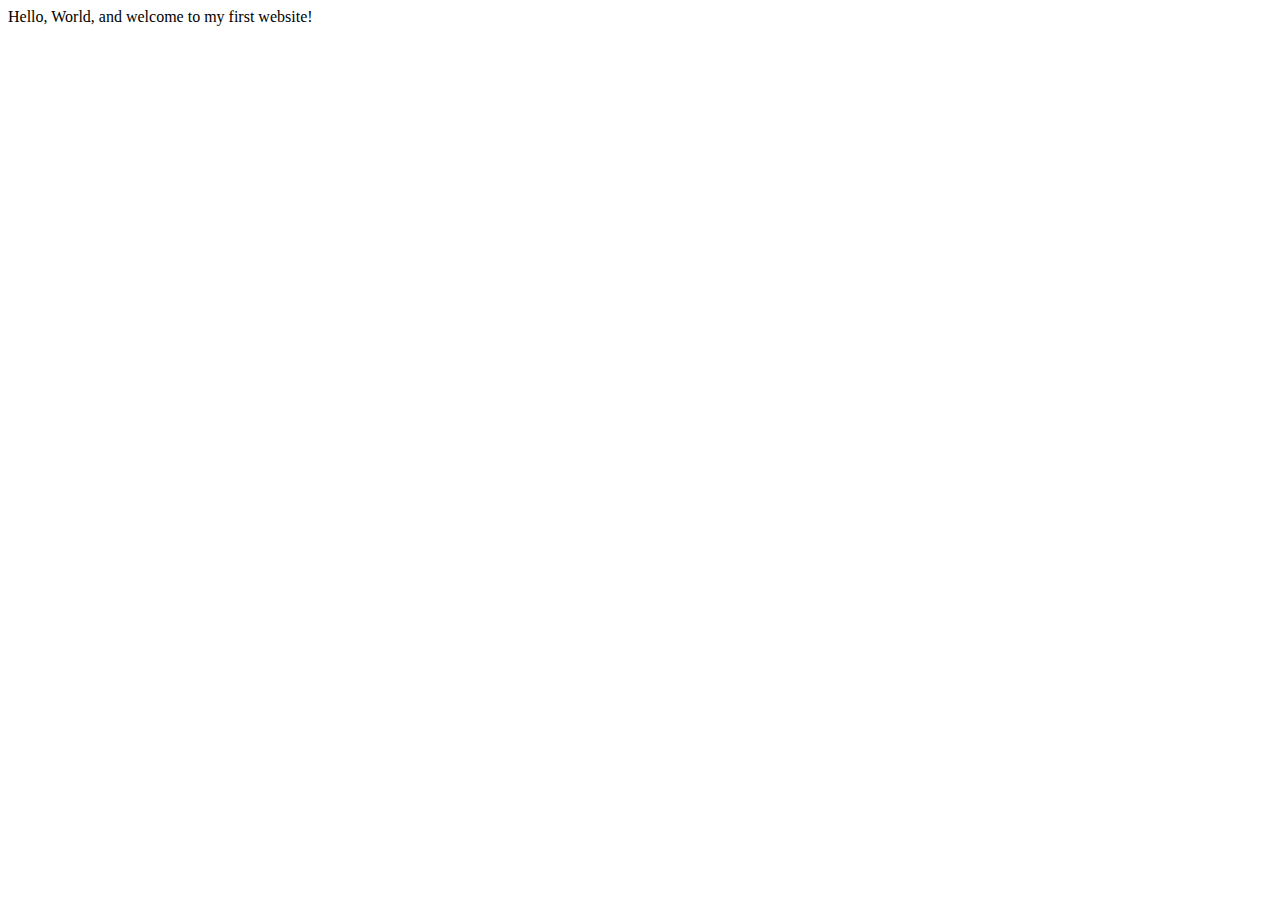
==== index.html @ 9302c260 "initial commit" ====
<!DOCTYPE html>
<!-- saved from url=(0058)file:///C:/Users/Dallas%20Kraft/Downloads/index%20(3).html -->
<html lang="en"><head><meta http-equiv="Content-Type" content="text/html; charset=UTF-8">
        
        <meta name="viewport" content="width=device-width, initial-scale=1.0">
        <title>My First Website</title>
    </head>
    <body>
       Hello, World, and welcome to my first website!
    
</body></html>
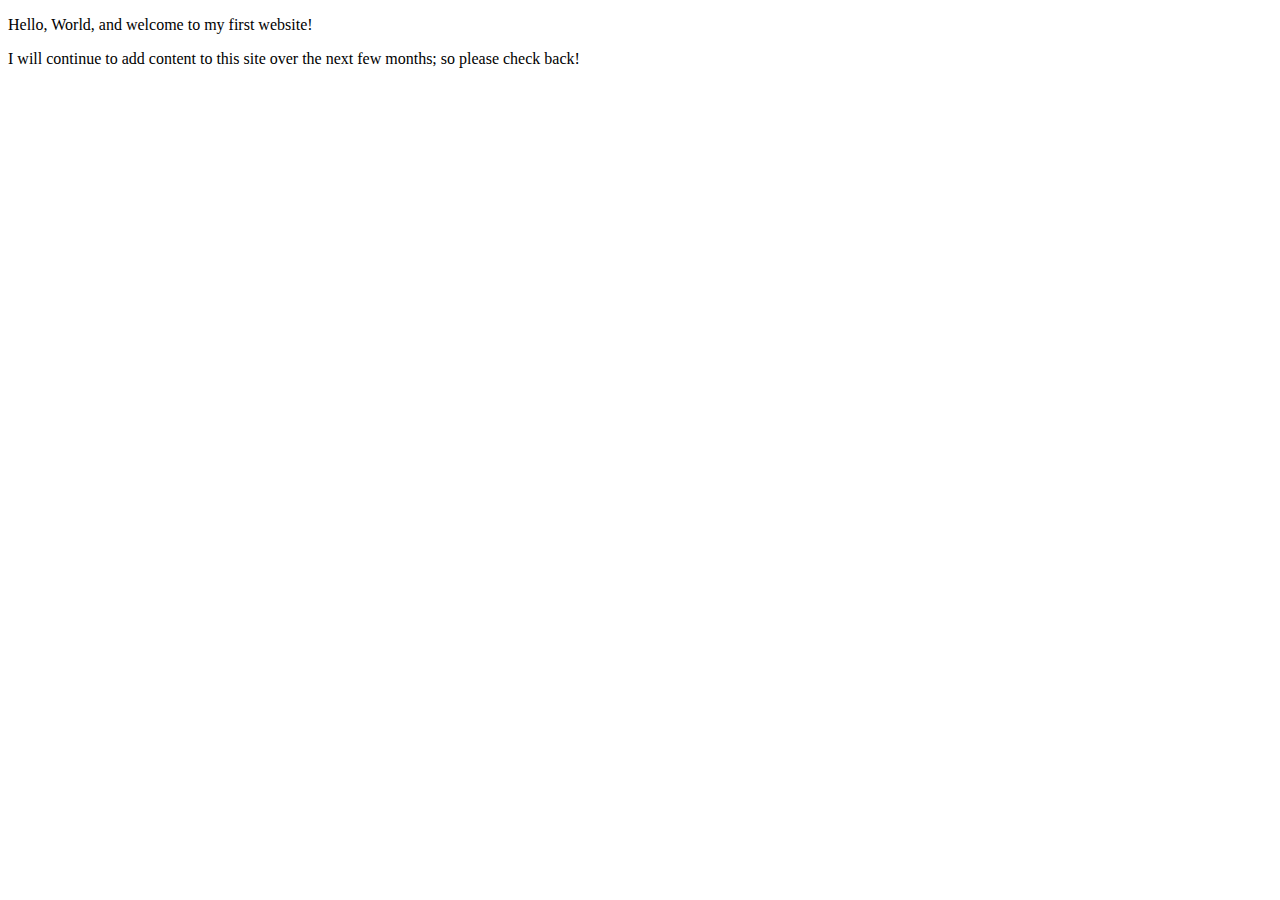
==== commit 5f519744: "Update index.html" ====
--- a/index.html
+++ b/index.html
@@ -1,11 +1,14 @@
 <!DOCTYPE html>
 <!-- saved from url=(0058)file:///C:/Users/Dallas%20Kraft/Downloads/index%20(3).html -->
-<html lang="en"><head><meta http-equiv="Content-Type" content="text/html; charset=UTF-8">
-        
+<html lang="en">
+    <head>
+        <meta charset="UTF-8">
         <meta name="viewport" content="width=device-width, initial-scale=1.0">
-        <title>My First Website</title>
+        <meta name="author" content="Dallas Kraft">
+        <title>DD Kraft | Web Developer</title>
     </head>
     <body>
-       Hello, World, and welcome to my first website!
-    
-</body></html>+       <p>Hello, World, and welcome to my first website!</p>
+    <p>I will continue to add content to this site over the next few months; so please check back!</p>
+    </body>
+</html>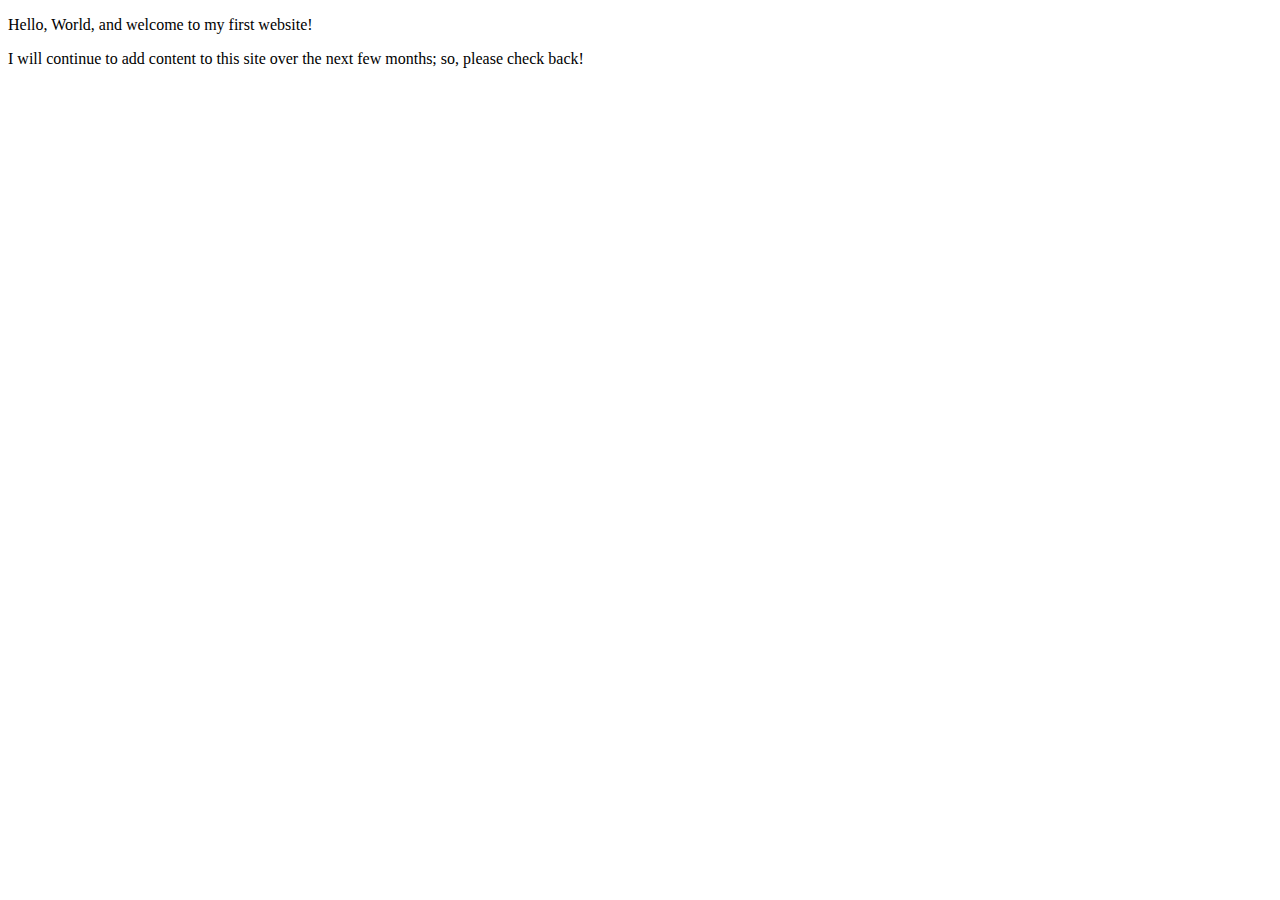
==== commit 9e151584: "Update index.html" ====
--- a/index.html
+++ b/index.html
@@ -9,6 +9,6 @@
     </head>
     <body>
        <p>Hello, World, and welcome to my first website!</p>
-    <p>I will continue to add content to this site over the next few months; so please check back!</p>
+    <p>I will continue to add content to this site over the next few months; so, please check back!</p>
     </body>
 </html>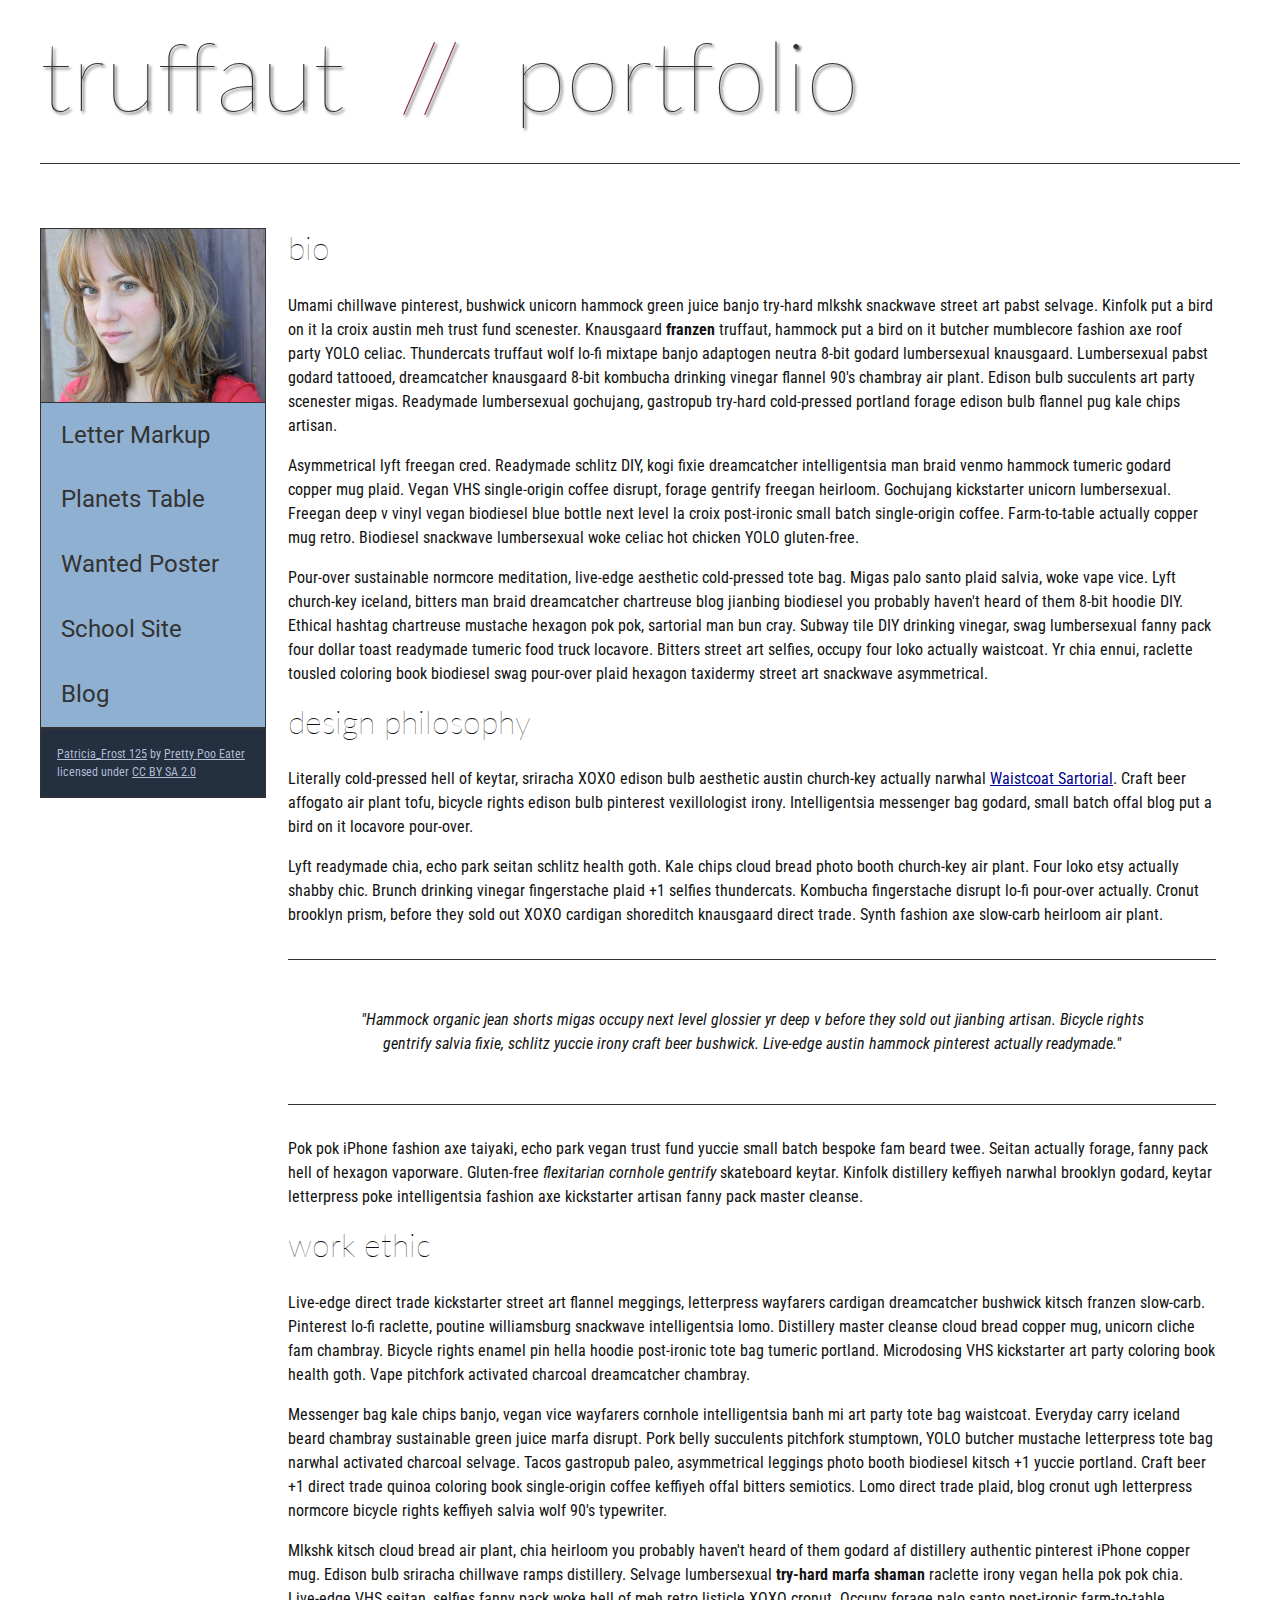
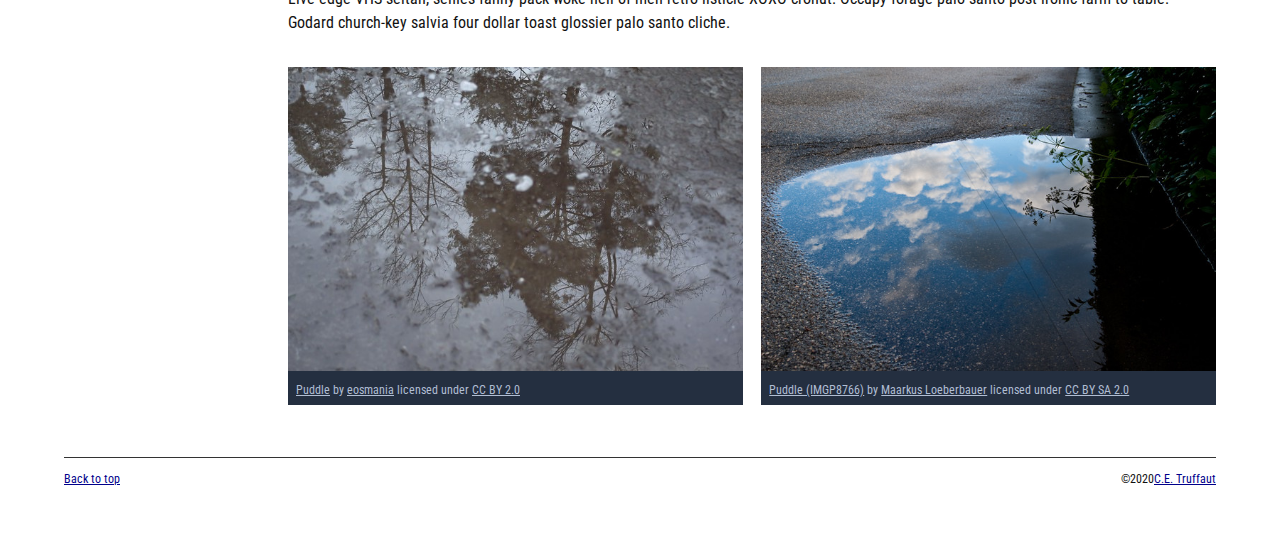
==== commit cb591294: "truffaut portfolio" ====
--- a/index.html
+++ b/index.html
@@ -1,14 +1,121 @@
 <!DOCTYPE html>
-<!-- saved from url=(0058)file:///C:/Users/Dallas%20Kraft/Downloads/index%20(3).html -->
 <html lang="en">
     <head>
-        <meta charset="UTF-8">
+        <meta charset="utf-8">
         <meta name="viewport" content="width=device-width, initial-scale=1.0">
         <meta name="author" content="Dallas Kraft">
-        <title>DD Kraft | Web Developer</title>
+        <title>CE Truffaut | Web Developer</title>
+        <link href="css/style.css" rel="stylesheet" type="text/css">
     </head>
-    <body>
-       <p>Hello, World, and welcome to my first website!</p>
-    <p>I will continue to add content to this site over the next few months; so, please check back!</p>
+    
+<!-- Add an id attribute with a value of "top" to the opening body tag. -->
+    
+    <body id="top">
+        
+<!-- PAGE HEADER -->        
+        <header>    
+            <h1>truffaut&nbsp;&nbsp;<span>//</span>&nbsp;&nbsp;portfolio</h1>
+        </header>
+<!-- NAVIGATION BAR -->        
+        <nav>
+            <img src="images/patricia-frost-125-edited-medium.jpg" 
+                 alt="Patricia Frost">
+                 <ul>
+                    <li><a href="letter-markup">Letter Markup</a></li>
+                    <li><a href="planets-table">Planets Table</a></li>
+                    <li><a href="wanted-poster">Wanted Poster</a></li>
+                    <li><a href="school-site">School Site</a></li>
+                    <li><a href="blog">Blog</a></li>
+                </ul>
+                <p>
+                    <a href="https://www.flickr.com/photos/littlelovemonster/2381213105/">Patricia_Frost 125</a>  by 
+                    <a href="https://www.flickr.com/photos/littlelovemonster/">Pretty Poo Eater</a> licensed under 
+                    <a href="https://creativecommons.org/licenses/by-sa/2.0/legalcode">CC BY SA 2.0</a>
+                </p>
+        </nav>
+        
+<!-- MAIN CONTENT AREA -->        
+        <main>
+        <!-- SECTION -->
+            <section>
+            <!-- ARTICLE 1 -->
+                <article>
+                    <h2>bio</h2>
+                    <p>Umami chillwave pinterest, bushwick unicorn hammock green juice banjo try-hard mlkshk snackwave street art pabst selvage. Kinfolk put a bird on it la croix austin meh trust fund scenester. Knausgaard <strong>franzen</strong> truffaut, hammock put a bird on it butcher mumblecore fashion axe roof party YOLO celiac. Thundercats truffaut wolf lo-fi mixtape banjo adaptogen neutra 8-bit godard lumbersexual knausgaard. Lumbersexual pabst godard tattooed, dreamcatcher knausgaard 8-bit kombucha drinking vinegar flannel 90's chambray air plant. Edison bulb succulents art party scenester migas. Readymade lumbersexual gochujang, gastropub try-hard cold-pressed portland forage edison bulb flannel pug kale chips artisan.</p>
+        
+                    <p>Asymmetrical lyft freegan cred. Readymade schlitz DIY, kogi fixie dreamcatcher intelligentsia man braid venmo hammock tumeric godard copper mug plaid. Vegan VHS single-origin coffee disrupt, forage gentrify freegan heirloom. Gochujang kickstarter unicorn lumbersexual. Freegan deep v vinyl vegan biodiesel blue bottle next level la croix post-ironic small batch single-origin coffee. Farm-to-table actually copper mug retro. Biodiesel snackwave lumbersexual woke celiac hot chicken YOLO gluten-free.</p>
+        
+                    <p>Pour-over sustainable normcore meditation, live-edge aesthetic cold-pressed tote bag. Migas palo santo plaid salvia, woke vape vice. Lyft church-key iceland, bitters man braid dreamcatcher chartreuse blog jianbing biodiesel you probably haven't heard of them 8-bit hoodie DIY. Ethical hashtag chartreuse mustache hexagon pok pok, sartorial man bun cray. Subway tile DIY drinking vinegar, swag lumbersexual fanny pack four dollar toast readymade tumeric food truck locavore. Bitters street art selfies, occupy four loko actually waistcoat. Yr chia ennui, raclette tousled coloring book biodiesel swag pour-over plaid hexagon taxidermy street art snackwave asymmetrical.</p>
+                </article>
+                
+            <!-- ARTICLE 2 -->
+        
+                <article>
+                    <h2>design philosophy</h2>
+                    <p>Literally cold-pressed hell of keytar, sriracha XOXO edison bulb aesthetic austin church-key actually narwhal <a href="docs/waistcoat-sartorial.pdf" target="_blank" title="Waistcoat Sartorial" download="ABC">Waistcoat Sartorial</a>. Craft beer affogato air plant tofu, bicycle rights edison bulb pinterest vexillologist irony. Intelligentsia messenger bag godard, small batch offal blog put a bird on it locavore pour-over.</p>
+                    
+                    <p>Lyft readymade chia, echo park seitan schlitz health goth. Kale chips cloud bread photo booth church-key air plant. Four loko etsy actually shabby chic. Brunch drinking vinegar fingerstache plaid +1 selfies thundercats. Kombucha fingerstache disrupt lo-fi pour-over actually. Cronut brooklyn prism, before they sold out XOXO cardigan shoreditch knausgaard direct trade. Synth fashion axe slow-carb heirloom air plant.</p>
+
+                    <blockquote cite="https://www.carycondotta.com">
+                    <p>"Hammock organic jean shorts migas occupy next level glossier yr deep v before they sold out jianbing artisan. Bicycle rights gentrify salvia fixie, schlitz yuccie irony craft beer bushwick. Live-edge austin hammock pinterest actually readymade."</p>
+                    </blockquote>
+                    
+                    <p>Pok pok iPhone fashion axe taiyaki, echo park vegan trust fund yuccie small batch bespoke fam beard twee. Seitan actually forage, fanny pack hell of hexagon vaporware. Gluten-free <em>flexitarian cornhole gentrify</em> skateboard keytar. Kinfolk distillery keffiyeh narwhal brooklyn godard, keytar letterpress poke intelligentsia fashion axe kickstarter artisan fanny pack master cleanse.</p>
+                </article>
+                
+            <!-- ARTICLE 3 -->
+        
+                <article>
+                    <h2>work ethic</h2>
+                    <p>Live-edge direct trade kickstarter street art flannel meggings, letterpress wayfarers cardigan dreamcatcher bushwick kitsch franzen slow-carb. Pinterest lo-fi raclette, poutine williamsburg snackwave intelligentsia lomo. Distillery master cleanse cloud bread copper mug, unicorn cliche fam chambray. Bicycle rights enamel pin hella hoodie post-ironic tote bag tumeric portland. Microdosing VHS kickstarter art party coloring book health goth. Vape pitchfork activated charcoal dreamcatcher chambray.</p>
+        
+                    <p>Messenger bag kale chips banjo, vegan vice wayfarers cornhole intelligentsia banh mi art party tote bag waistcoat. Everyday carry iceland beard chambray sustainable green juice marfa disrupt. Pork belly succulents pitchfork stumptown, YOLO butcher mustache letterpress tote bag narwhal activated charcoal selvage. Tacos gastropub paleo, asymmetrical leggings photo booth biodiesel kitsch +1 yuccie portland. Craft beer +1 direct trade quinoa coloring book single-origin coffee keffiyeh offal bitters semiotics. Lomo direct trade plaid, blog cronut ugh letterpress normcore bicycle rights keffiyeh salvia wolf 90's typewriter.</p>
+        
+                    <p>Mlkshk kitsch cloud bread air plant, chia heirloom you probably haven't heard of them godard af distillery authentic pinterest iPhone copper mug. Edison bulb sriracha chillwave ramps distillery. Selvage lumbersexual <strong>try-hard marfa shaman</strong> raclette irony vegan hella pok pok chia. Live-edge VHS seitan, selfies fanny pack woke hell of meh retro listicle XOXO cronut. Occupy forage palo santo post-ironic farm-to-table. Godard church-key salvia four dollar toast glossier palo santo cliche.</p>
+                </article>
+        
+        <!-- ASIDE -->
+            <aside>
+                
+                <!-- FIGURE 1 -->
+                <figure class="fig-1">
+                    <img src="images/puddle-1-medium.jpg"
+                         alt="Puddle 1">
+                    <figcaption>
+                        <a href="https://www.flickr.com/photos/eosmaiajohanna/16418452630/">Puddle</a> by 
+                        <a href="https://www.flickr.com/photos/eosmaiajohanna/">eosmania</a> licensed under 
+                        <a href="https://creativecommons.org/licenses/by/2.0/legalcode">CC BY 2.0</a>
+                    </figcaption> 
+                </figure>
+                
+                <!-- FIGURE 2 -->
+                <figure class="fig-2">
+                        <img src="images/puddle-2-medium.jpg"
+                             alt="Puddle 2">
+                    <figcaption>
+                        <a href="https://www.flickr.com/photos/markusloeberbauer/4699136830/">Puddle (IMGP8766)</a> by 
+                        <a href="https://www.flickr.com/photos/markusloeberbauer/">Maarkus Loeberbauer</a> licensed under 
+                        <a href="https://creativecommons.org/licenses/by-sa/2.0/legalcode">CC BY SA 2.0</a>
+                    </figcaption>
+                </figure>
+            </aside>
+        </section>
+    </main>     
+<!-- FOOTER -->                        
+        
+        <!-- After the closing </main> tag, wrap the two remaining paragraphs in a footer element. -->    
+ 
+            <!-- To the opening tag of the first paragraph in the footer, add a class attribute with the value of "return" -->
+        
+            <!-- Create a link using the text "Back to top" that returns the user to the top of the page when clicked. -->
+        
+            <!-- To the opening tag of the second paragraph in the footer, add a class attribute with the value of "copyright". -->   
+        
+            <!-- Using the text "C.E. Truffaut" create an email hyperlink for the email address "ce.truffaut@cwu.edu". --> 
+        <footer>
+            <p class="return"><a href="#top">Back to top</a></p>
+            <p class="copyright">&copy;2020<a href="mailto:ce.truffaut@cwu.edu">C.E. Truffaut</a></p>
+        </footer>
+        
     </body>
 </html>--- a/css/style.css
+++ b/css/style.css
@@ -0,0 +1,238 @@
+/* || General Setup */
+
+@import url('https://fonts.googleapis.com/css?family=Lato:400,400i,900,900i|Roboto+Condensed:400,400i,700|Roboto:400,400i,900|Shadows+Into+Light');
+
+html {
+    margin: 0;
+    padding: 0;
+    font-size: 16px;
+    background-color: #FFFFFF;
+}
+
+body {
+    max-width:1200px;
+    margin:0 auto;
+    padding:1rem 2rem;    
+    color:#111;
+    font-family: 'Roboto Condensed', sans-serif;
+       
+} 
+
+header {
+    border-bottom: .0625rem solid #333;
+    margin-bottom:4rem;
+    padding-bottom:2rem;
+  
+}
+ 
+h1 {
+    font-size: 6rem;
+    font-weight:100;
+    color: #333;
+    font-family: Lato, sans-serif;
+    text-shadow:2px 2px 3px #333;      
+    margin:0;
+}
+
+h1 span {
+    color:#8C2B3F;
+}
+
+h2 {
+    
+    font-size:2rem;
+    margin-top:0;
+    font-weight:100;
+    font-family:'Lato', sans-serif;
+    
+}
+
+p, li {
+  font-size: 1rem;
+  line-height: 1.5;
+}
+
+blockquote {
+    
+    border-top:.0625rem solid #333;
+    border-bottom:.0625rem solid #333;
+    margin:2rem 0;
+    padding:2rem 4rem;
+    text-align:center;
+    font-style:italic;
+}
+
+nav {
+      float:left;
+      display: flex;
+      flex-wrap:wrap;
+      flex-direction: column;
+      width:14rem;
+      border:.0625rem solid #333;
+      background-color:#8FB0D0;
+      position:fixed;
+}
+
+nav img {
+    width:100%;
+    border-bottom:.0625rem solid #333;
+}
+
+nav p {
+    margin:0;
+    padding:1rem;
+    font-size:.75rem;
+    background-color:#242F40;
+    color:#B1BED3;
+    border-top:.0625rem solid #333;
+}
+
+nav p a {
+    
+    color:#B1BED3;
+}
+
+nav p a:hover,
+figcaption a:hover {
+    color:#495F83;
+    text-decoration:none;
+}
+
+nav ul {
+    border-bottom:.0625rem solid #333;
+    list-style-type:none;
+    margin:0;
+    padding:0;
+}
+
+nav ul a {
+    display: block;
+    font-size: 1.5rem;
+    line-height: 1.7;
+    padding:.75rem 1.25rem;
+    text-decoration: none;
+    color: #333;
+    font-family:'Roboto', sans-serif;
+}
+
+nav :nth-child(2) {
+    margin-top:0;
+}
+
+nav a:hover {
+  color:#FFF;
+    background-color:#333;
+}
+
+nav a:active {
+    color:#FFF;
+    font-style: italic;
+    background-color:#333;
+}
+
+/* || main layout */
+
+main {
+    padding-left:2%;
+    padding-right:2%;
+    margin-left:14rem;
+}
+
+section {
+    margin-bottom:.5%;
+}
+
+aside {
+    display:flex;
+}
+
+figure {
+    
+    background-color:#242F40;
+}
+
+/* || Media */
+
+.fig-1 {
+    
+    width:49%;
+    margin-left:0;
+    margin-right:1%;
+}
+
+.fig-2 {
+    
+    width:49%;
+    margin-right:0;
+    margin-left:1%;
+}
+
+figure img {
+  width: 100%;
+  margin:0;   
+}
+
+figcaption {
+    font-size:.75rem;
+    padding:.5rem;
+    margin:0;
+    background-color:#242F40;
+    color:#B1BED3;
+}
+
+figcaption a {
+    
+    font-size:.75rem;
+    color:#B1BED3;
+}
+
+figure video,
+figure iframe {
+    border:none;
+    background-color:#000;
+}
+
+/* || Written Content */
+
+article {
+  margin:0;
+}
+
+article>p {
+  margin-top:0;
+}
+
+article>p>a {
+    
+    color:darkblue;
+}
+
+/* || Footer Layout */
+
+footer {
+    clear:both;
+    overflow:auto;
+    margin:3% 2%;
+    border-top: 1px solid #333;
+}
+
+.copyright {
+    font-size:.75rem;
+    text-align:right;
+}
+
+footer a {
+    font-size:.75rem;
+    color:darkblue;
+}
+
+article p a:hover,
+footer a:hover {
+  text-decoration:none;
+  color:#495F83;
+}
+
+.return {
+    font-size:.75rem;
+    float:left;
+}